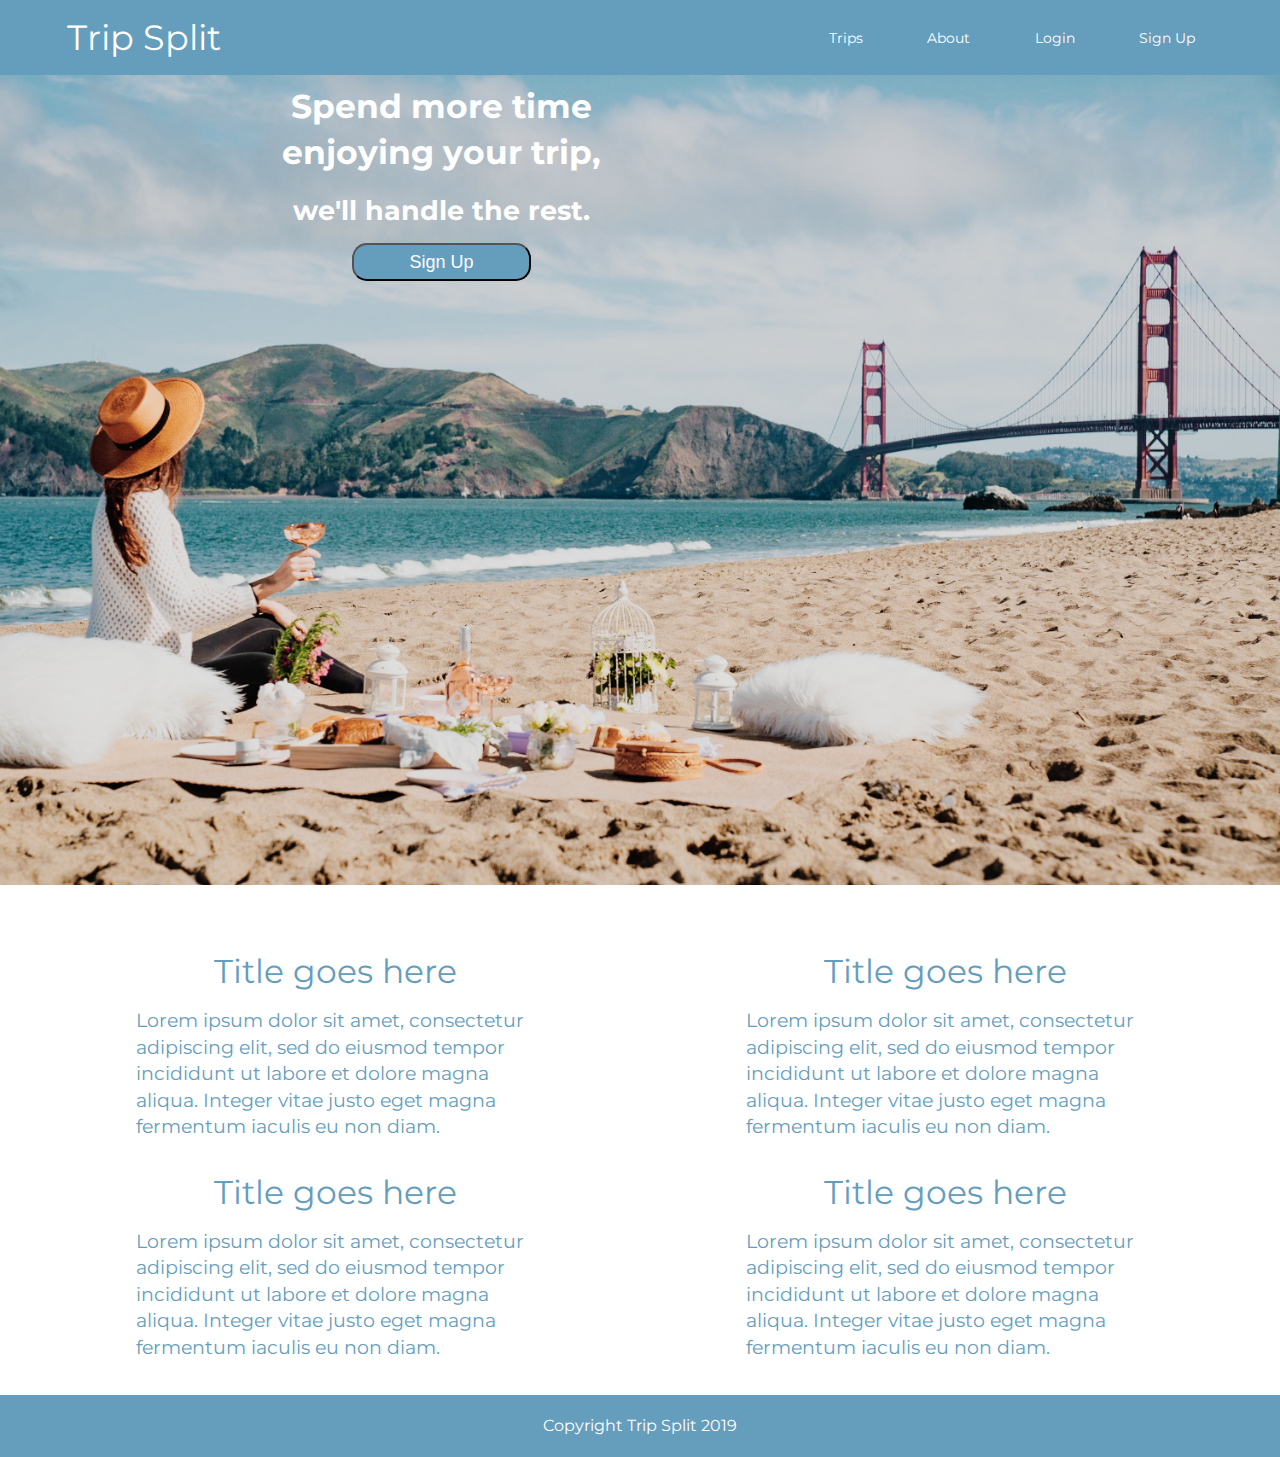
==== index.html @ b4adf9ce "made some mixins we styled the nav added color to the text styled the main content blocks and aligne" ====
<!doctype html>

<html lang="en">
<head>
  <meta charset="utf-8">
  <meta name="viewport" content="width=device-width, initial-scale=1.0">
  <title>Trip Split</title>

<link href="https://fonts.googleapis.com/css?family=Montserrat&display=swap" rel="stylesheet">
<link rel="stylesheet" href="https://cdnjs.cloudflare.com/ajax/libs/font-awesome/4.7.0/css/font-awesome.min.css">
<link rel="stylesheet" href="css/index.css">

</head>

<body>
    <div class= "container-nav">
        <h1>Trip Split</h1>
        <nav>
            <a href="#">Trips</a>
            <a href="#">About</a>
            <a href="#">Login</a>
            <a href="#">Sign Up</a>
        </nav>

    </div> <!----------------end container-nav--------------->

    <div class="container-home">

        <div class="intro">
            <p class="first-text">Spend more time enjoying your trip, </p>

            <p class="second-text">we'll handle the rest. </p>

            <button class="button">Sign Up</button>
        </div> <!-------------------end intro------------------>


    </div> <!--this closes container-home-->

    <div class="main-content">

        <section class="top-middle-section">
            <div class="text-content">
                <h2>Title goes here</h2>
                <p>Lorem ipsum dolor sit amet, consectetur adipiscing elit, sed do eiusmod tempor incididunt ut labore et dolore magna aliqua. Integer vitae justo eget magna fermentum iaculis eu non diam. </p>
            </div>

            <div class="text-content">
                <h2>Title goes here</h2>
                <p>Lorem ipsum dolor sit amet, consectetur adipiscing elit, sed do eiusmod tempor incididunt ut labore et dolore magna aliqua. Integer vitae justo eget magna fermentum iaculis eu non diam. </p>
            </div>
        </section> <!---------end top-middle-section---------->

        <section class="bottom-middle-section">
            <div class="text-content">
                <h2>Title goes here</h2>
                <p>Lorem ipsum dolor sit amet, consectetur adipiscing elit, sed do eiusmod tempor incididunt ut labore et dolore magna aliqua. Integer vitae justo eget magna fermentum iaculis eu non diam. </p>
            </div>

            <div class="text-content">
                <h2>Title goes here</h2>
                <p>Lorem ipsum dolor sit amet, consectetur adipiscing elit, sed do eiusmod tempor incididunt ut labore et dolore magna aliqua. Integer vitae justo eget magna fermentum iaculis eu non diam. </p>
            </div>
        </section> <!-----------end bottom-middle-section------->


    </div> <!----------------end main-content------------------>

    <footer>
        <p>Copyright Trip Split 2019</p>
    </footer>
</body>
---- css/index.css ----
/* http://meyerweb.com/eric/tools/css/reset/ 
   v2.0 | 20110126
   License: none (public domain)
*/
html,
body,
div,
span,
applet,
object,
iframe,
h1,
h2,
h3,
h4,
h5,
h6,
p,
blockquote,
pre,
a,
abbr,
acronym,
address,
big,
cite,
code,
del,
dfn,
em,
img,
ins,
kbd,
q,
s,
samp,
small,
strike,
strong,
sub,
sup,
tt,
var,
b,
u,
i,
center,
dl,
dt,
dd,
ol,
ul,
li,
fieldset,
form,
label,
legend,
table,
caption,
tbody,
tfoot,
thead,
tr,
th,
td,
article,
aside,
canvas,
details,
embed,
figure,
figcaption,
footer,
header,
hgroup,
menu,
nav,
output,
ruby,
section,
summary,
time,
mark,
audio,
video {
  margin: 0;
  padding: 0;
  border: 0;
  font-size: 100%;
  font: inherit;
  vertical-align: baseline;
}
/* HTML5 display-role reset for older browsers */
article,
aside,
details,
figcaption,
figure,
footer,
header,
hgroup,
menu,
nav,
section {
  display: block;
}
body {
  line-height: 1;
}
ol,
ul {
  list-style: none;
}
blockquote,
q {
  quotes: none;
}
blockquote:before,
blockquote:after,
q:before,
q:after {
  content: '';
  content: none;
}
table {
  border-collapse: collapse;
  border-spacing: 0;
}
* {
  box-sizing: border-box;
}
html {
  font-size: 62.5%;
}
html,
body {
  font-family: 'Montserrat', sans-serif;
}
h1,
h2,
h3,
h4,
h5 {
  font-family: 'Montserrat', sans-serif;
}
h1 {
  font-size: 3.5rem;
}
h2 {
  font-size: 3.2rem;
}
h3 {
  font-size: 2.8rem;
}
p {
  font-size: 1.6rem;
  line-height: 1.4;
}
.container {
  max-width: 800px;
  width: 100%;
  margin: 0 auto;
}
.container-nav {
  background-color: #659DBD;
  padding: 20px;
  display: flex;
  justify-content: space-between;
  align-content: center;
}
.container-nav h1 {
  color: white;
  width: 20%;
  margin: 0;
  text-align: center;
}
.container-nav nav {
  width: 40%;
  display: flex;
  align-items: center;
  justify-content: space-evenly;
}
.container-nav nav a {
  color: white;
  text-decoration: none;
  font-size: 1.4rem;
}
.container-home {
  background-image: url("../img/head-img.jpg");
  background-size: 100%;
  background-position: center;
  background-repeat: no-repeat;
  height: 90vh;
}
.container-home .intro {
  width: 35%;
  margin-left: 17%;
  display: flex;
  flex-direction: column;
  align-items: center;
  justify-content: center;
}
.container-home .intro .first-text {
  padding-top: 1.7%;
  font-weight: bold;
  color: white;
  text-align: center;
  font-size: 3.3rem;
}
.container-home .intro .second-text {
  padding-top: 1.7%;
  font-weight: bold;
  color: white;
  text-align: center;
  margin-top: 2%;
  font-size: 2.7rem;
}
.container-home .intro .button {
  background-color: #659DBD;
  color: white;
  height: 12%;
  width: 40%;
  border-radius: 15px;
  font-size: 1.8rem;
  margin-top: 3%;
  padding: 1.5%;
}
.container-home .intro .button:hover {
  background-color: white;
  color: #659DBD;
}
.main-content {
  display: flex;
  padding: 10px;
  margin: 20px;
  height: 470px;
}
.main-content .text-content {
  height: 49%;
  margin: 0 auto;
  padding: 20px;
  align-items: center;
  justify-content: space-evenly;
}
.main-content h2 {
  display: flex;
  justify-content: center;
  padding: 20px;
  color: #659DBD;
  font-size: 3.3rem;
}
.main-content p {
  color: #659DBD;
  width: 70%;
  margin: 0 auto;
  font-size: 1.9rem;
}
footer {
  display: flex;
  justify-content: center;
  padding: 20px;
  background-color: #659DBD;
}
footer p {
  color: white;
}
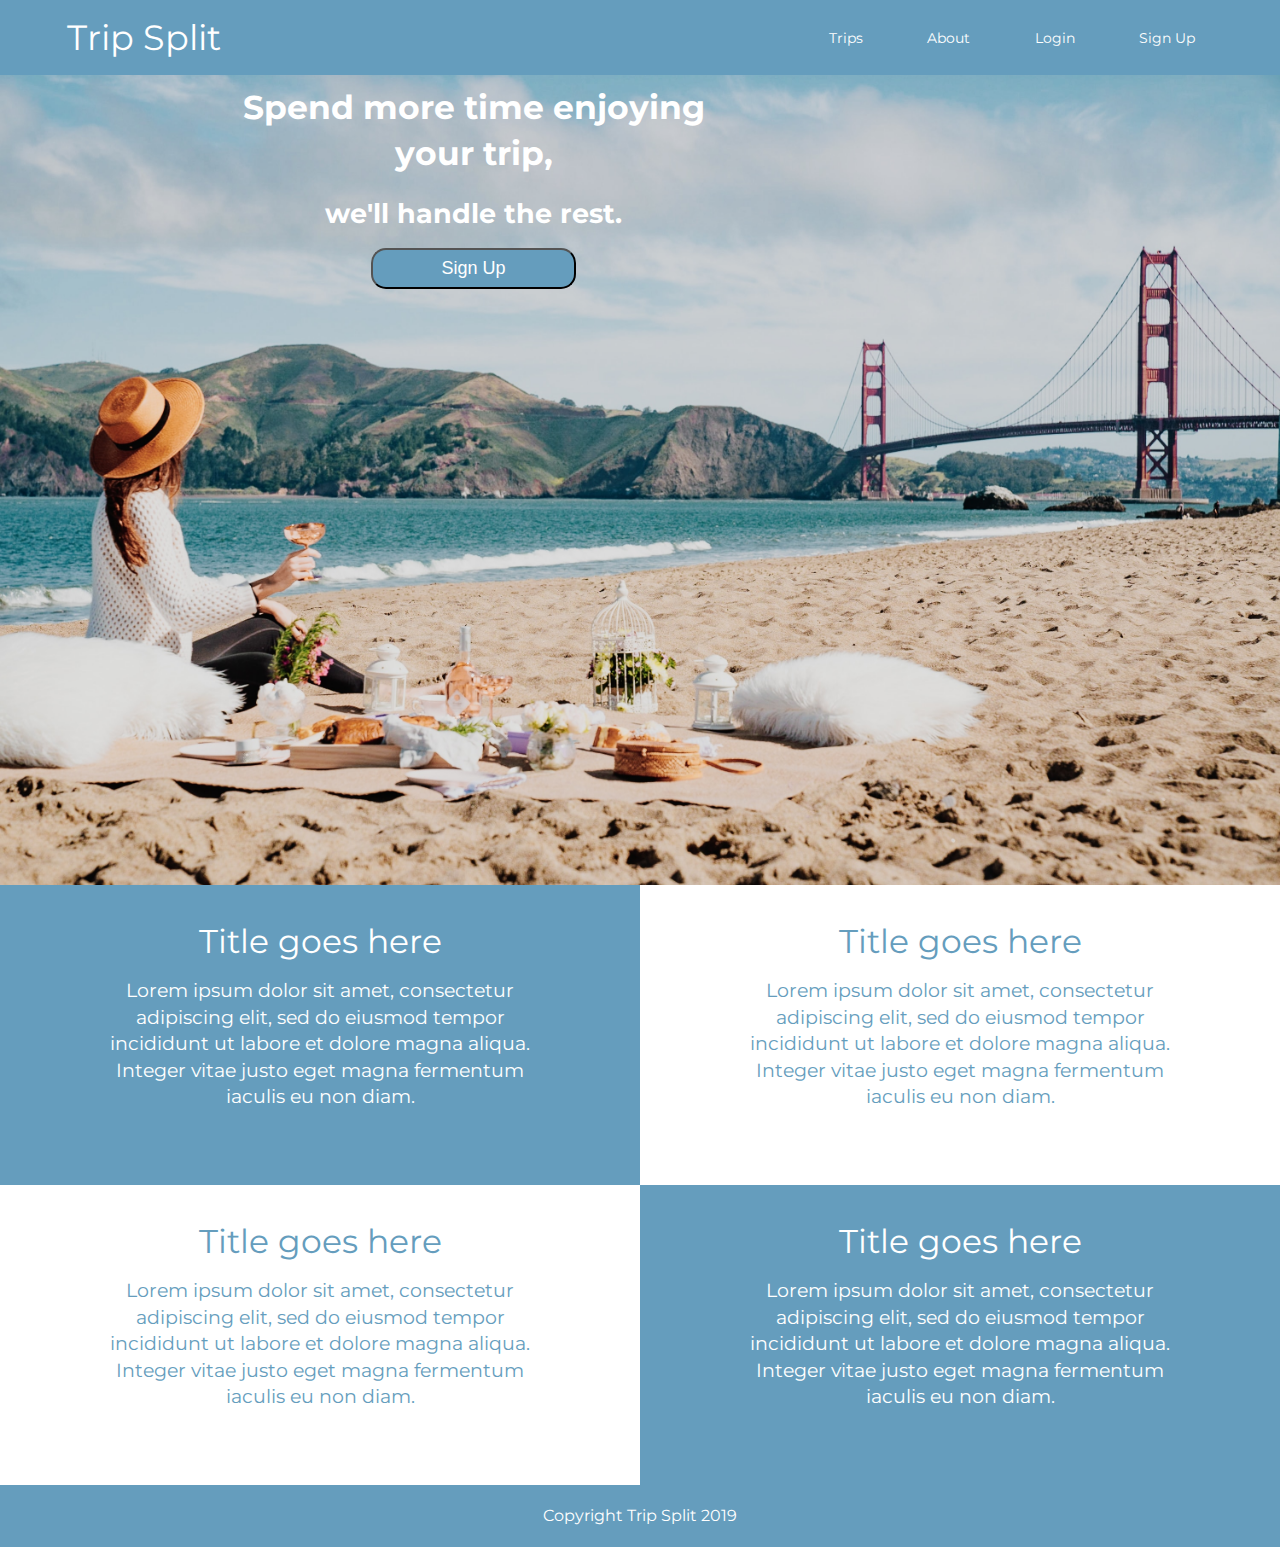
==== commit f0c3d7f1: "made media queries for the top sections and created a variable to do so" ====
--- a/index.html
+++ b/index.html
@@ -7,7 +7,7 @@
   <title>Trip Split</title>
 
 <link href="https://fonts.googleapis.com/css?family=Montserrat&display=swap" rel="stylesheet">
-<link rel="stylesheet" href="https://cdnjs.cloudflare.com/ajax/libs/font-awesome/4.7.0/css/font-awesome.min.css">
+<link rel="stylesheet" href="https://use.fontawesome.com/releases/v5.11.2/css/all.css" integrity="sha384-KA6wR/X5RY4zFAHpv/CnoG2UW1uogYfdnP67Uv7eULvTveboZJg0qUpmJZb5VqzN" crossorigin="anonymous">
 <link rel="stylesheet" href="css/index.css">
 
 </head>
--- a/css/index.css
+++ b/css/index.css
@@ -168,22 +168,51 @@
   justify-content: space-between;
   align-content: center;
 }
+@media (max-width: 800px) {
+  .container-nav {
+    flex-direction: column;
+    justify-content: center;
+    width: 100%;
+  }
+}
 .container-nav h1 {
   color: white;
   width: 20%;
   margin: 0;
   text-align: center;
 }
+@media (max-width: 800px) {
+  .container-nav h1 {
+    align-content: center;
+    justify-content: center;
+    width: 100%;
+  }
+}
 .container-nav nav {
   width: 40%;
   display: flex;
   align-items: center;
   justify-content: space-evenly;
 }
+@media (max-width: 800px) {
+  .container-nav nav {
+    flex-direction: row;
+    align-items: center;
+    justify-content: space-evenly;
+    width: 100%;
+  }
+}
 .container-nav nav a {
   color: white;
   text-decoration: none;
   font-size: 1.4rem;
+}
+@media (max-width: 800px) {
+  .container-nav nav a {
+    flex-direction: row;
+    height: 50px;
+    padding-top: 20px;
+  }
 }
 .container-home {
   background-image: url("../img/head-img.jpg");
@@ -192,14 +221,25 @@
   background-repeat: no-repeat;
   height: 90vh;
 }
+@media (max-width: 800px) {
+  .container-home {
+    height: 50vh;
+  }
+}
 .container-home .intro {
-  width: 35%;
+  width: 40%;
   margin-left: 17%;
   display: flex;
   flex-direction: column;
   align-items: center;
   justify-content: center;
 }
+@media (max-width: 800px) {
+  .container-home .intro {
+    margin: 0 auto;
+    width: 75%;
+  }
+}
 .container-home .intro .first-text {
   padding-top: 1.7%;
   font-weight: bold;
@@ -207,6 +247,11 @@
   text-align: center;
   font-size: 3.3rem;
 }
+@media (max-width: 800px) {
+  .container-home .intro .first-text {
+    font-size: 2rem;
+  }
+}
 .container-home .intro .second-text {
   padding-top: 1.7%;
   font-weight: bold;
@@ -214,6 +259,11 @@
   text-align: center;
   margin-top: 2%;
   font-size: 2.7rem;
+}
+@media (max-width: 800px) {
+  .container-home .intro .second-text {
+    font-size: 1.8rem;
+  }
 }
 .container-home .intro .button {
   background-color: #659DBD;
@@ -229,14 +279,25 @@
   background-color: white;
   color: #659DBD;
 }
+@media (max-width: 800px) {
+  .container-home .intro .button {
+    width: 25%;
+    font-size: 1.4rem;
+  }
+}
 .main-content {
   display: flex;
-  padding: 10px;
-  margin: 20px;
-  height: 470px;
+  height: 600px;
+}
+@media (max-width: 800px) {
+  .main-content {
+    height: auto;
+    flex-direction: column;
+    width: 100%;
+  }
 }
 .main-content .text-content {
-  height: 49%;
+  height: 50%;
   margin: 0 auto;
   padding: 20px;
   align-items: center;
@@ -254,6 +315,31 @@
   width: 70%;
   margin: 0 auto;
   font-size: 1.9rem;
+  text-align: center;
+}
+.top-middle-section .text-content:first-child {
+  background-color: #659DBD;
+}
+.top-middle-section .text-content:first-child h2 {
+  color: white;
+}
+.top-middle-section .text-content:first-child p {
+  color: white;
+}
+@media (max-width: 800px) {
+  .bottom-middle-section {
+    display: flex;
+    flex-direction: column-reverse;
+  }
+}
+.bottom-middle-section .text-content:last-child {
+  background-color: #659DBD;
+}
+.bottom-middle-section .text-content:last-child h2 {
+  color: white;
+}
+.bottom-middle-section .text-content:last-child p {
+  color: white;
 }
 footer {
   display: flex;
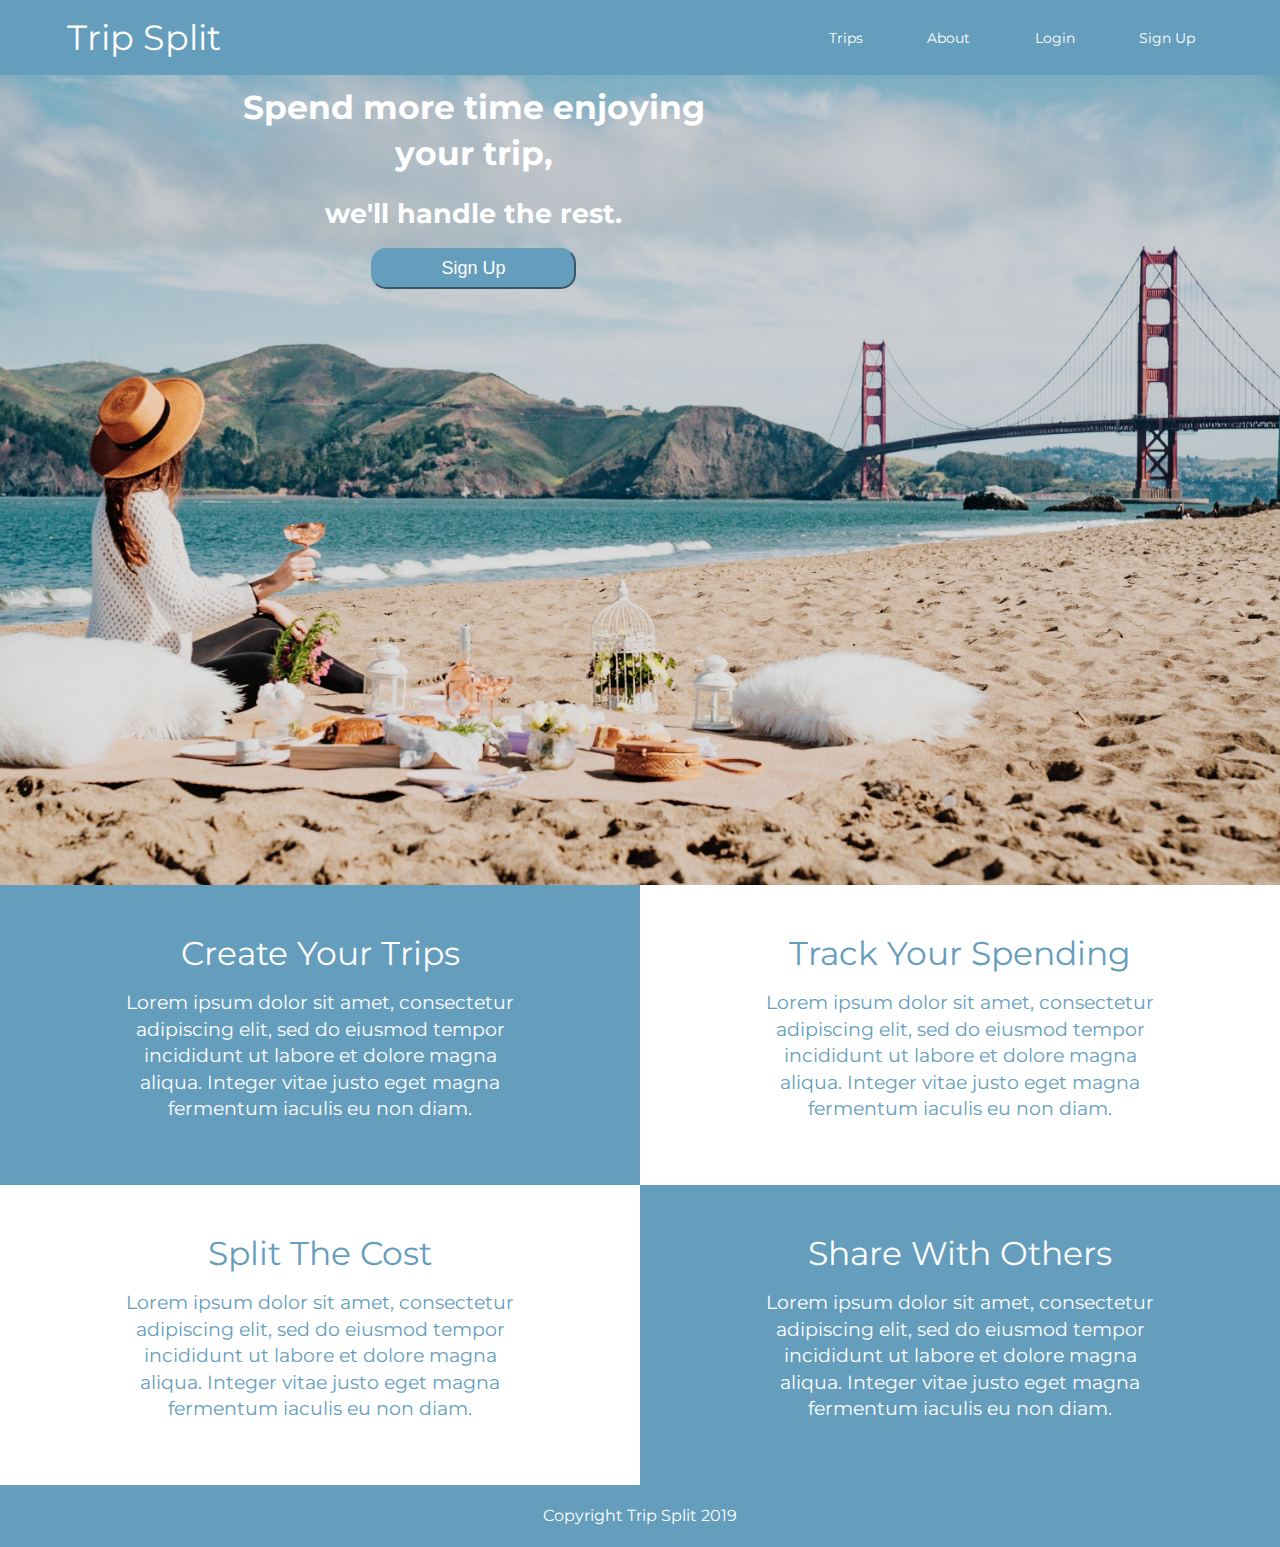
==== commit d32b13f7: "added icons to the four bottom sections and styled them to a new color" ====
--- a/index.html
+++ b/index.html
@@ -41,24 +41,28 @@
 
         <section class="top-middle-section">
             <div class="text-content">
-                <h2>Title goes here</h2>
+                <i class="fas fa-plane-departure fa-3x" style="color: #DEB887"></i>
+                <h2>Create Your Trips</h2>
                 <p>Lorem ipsum dolor sit amet, consectetur adipiscing elit, sed do eiusmod tempor incididunt ut labore et dolore magna aliqua. Integer vitae justo eget magna fermentum iaculis eu non diam. </p>
             </div>
 
             <div class="text-content">
-                <h2>Title goes here</h2>
+                <i class="fas fa-calculator fa-3x" style="color: #DEB887"></i>
+                <h2>Split The Cost</h2>
                 <p>Lorem ipsum dolor sit amet, consectetur adipiscing elit, sed do eiusmod tempor incididunt ut labore et dolore magna aliqua. Integer vitae justo eget magna fermentum iaculis eu non diam. </p>
             </div>
         </section> <!---------end top-middle-section---------->
 
         <section class="bottom-middle-section">
             <div class="text-content">
-                <h2>Title goes here</h2>
+                <i class="fas fa-search-dollar fa-3x" style="color: #DEB887"></i>
+                <h2>Track Your Spending</h2>
                 <p>Lorem ipsum dolor sit amet, consectetur adipiscing elit, sed do eiusmod tempor incididunt ut labore et dolore magna aliqua. Integer vitae justo eget magna fermentum iaculis eu non diam. </p>
             </div>
 
             <div class="text-content">
-                <h2>Title goes here</h2>
+                <i class="fas fa-users fa-3x" style="color: #DEB887"></i>
+                <h2>Share With Others</h2>
                 <p>Lorem ipsum dolor sit amet, consectetur adipiscing elit, sed do eiusmod tempor incididunt ut labore et dolore magna aliqua. Integer vitae justo eget magna fermentum iaculis eu non diam. </p>
             </div>
         </section> <!-----------end bottom-middle-section------->
--- a/css/index.css
+++ b/css/index.css
@@ -271,12 +271,14 @@
   height: 12%;
   width: 40%;
   border-radius: 15px;
+  border-color: #659DBD;
   font-size: 1.8rem;
   margin-top: 3%;
   padding: 1.5%;
 }
 .container-home .intro .button:hover {
   background-color: white;
+  border-color: white;
   color: #659DBD;
 }
 @media (max-width: 800px) {
@@ -284,6 +286,11 @@
     width: 25%;
     font-size: 1.4rem;
   }
+}
+.fas {
+  margin: 0 auto;
+  display: flex;
+  justify-content: center;
 }
 .main-content {
   display: flex;
@@ -299,7 +306,7 @@
 .main-content .text-content {
   height: 50%;
   margin: 0 auto;
-  padding: 20px;
+  padding: 5%;
   align-items: center;
   justify-content: space-evenly;
 }
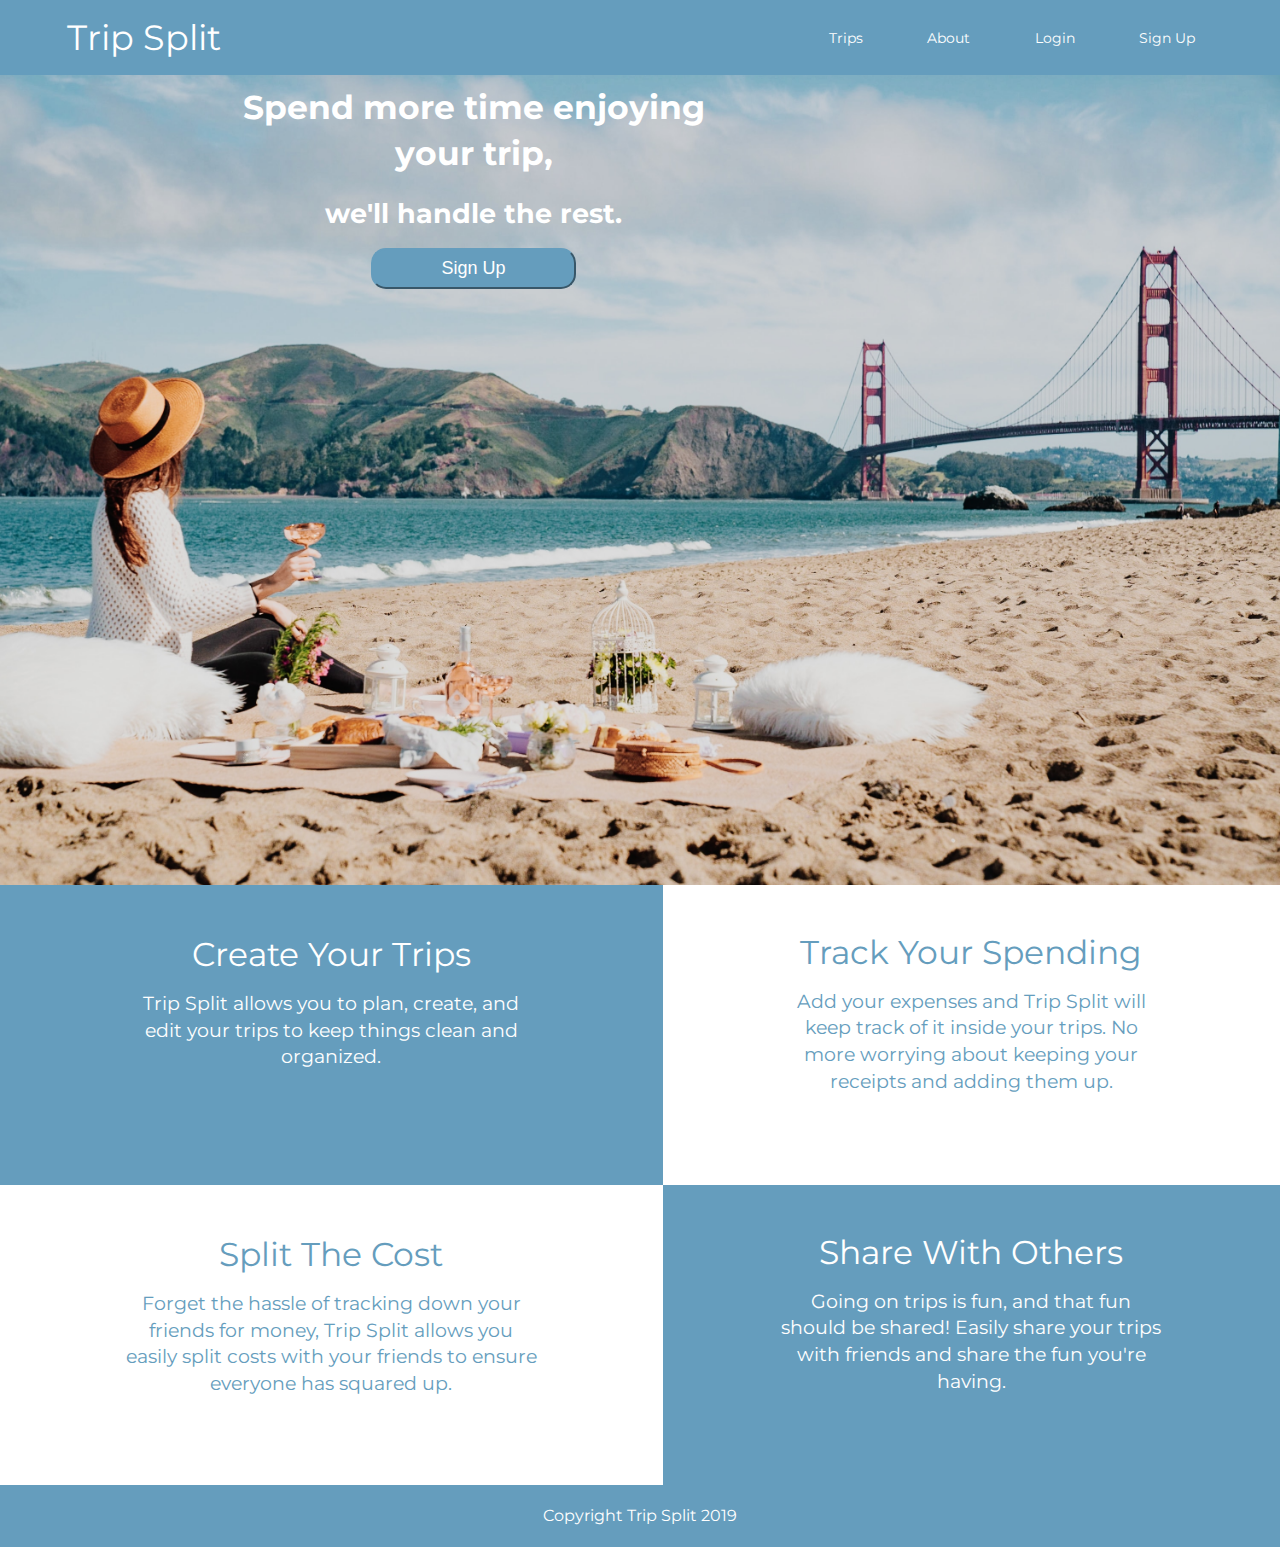
==== commit 0d103a21: "replaced placeholder text with real text for the marketing page" ====
--- a/index.html
+++ b/index.html
@@ -14,10 +14,10 @@
 
 <body>
     <div class= "container-nav">
-        <h1>Trip Split</h1>
+        <h1><a href="index.html" class="home-link">Trip Split</a></h1>
         <nav>
             <a href="#">Trips</a>
-            <a href="#">About</a>
+            <a href="about.html">About</a>
             <a href="#">Login</a>
             <a href="#">Sign Up</a>
         </nav>
@@ -43,13 +43,13 @@
             <div class="text-content">
                 <i class="fas fa-plane-departure fa-3x" style="color: #DEB887"></i>
                 <h2>Create Your Trips</h2>
-                <p>Lorem ipsum dolor sit amet, consectetur adipiscing elit, sed do eiusmod tempor incididunt ut labore et dolore magna aliqua. Integer vitae justo eget magna fermentum iaculis eu non diam. </p>
+                <p>Trip Split allows you to plan, create, and edit your trips to keep things clean and organized.</p>
             </div>
 
             <div class="text-content">
                 <i class="fas fa-calculator fa-3x" style="color: #DEB887"></i>
                 <h2>Split The Cost</h2>
-                <p>Lorem ipsum dolor sit amet, consectetur adipiscing elit, sed do eiusmod tempor incididunt ut labore et dolore magna aliqua. Integer vitae justo eget magna fermentum iaculis eu non diam. </p>
+                <p>Forget the hassle of tracking down your friends for money, Trip Split allows you easily split costs with your friends to ensure everyone has squared up.</p>
             </div>
         </section> <!---------end top-middle-section---------->
 
@@ -57,13 +57,13 @@
             <div class="text-content">
                 <i class="fas fa-search-dollar fa-3x" style="color: #DEB887"></i>
                 <h2>Track Your Spending</h2>
-                <p>Lorem ipsum dolor sit amet, consectetur adipiscing elit, sed do eiusmod tempor incididunt ut labore et dolore magna aliqua. Integer vitae justo eget magna fermentum iaculis eu non diam. </p>
+                <p>Add your expenses and Trip Split will keep track of it inside your trips. No more worrying about keeping your receipts and adding them up.</p>
             </div>
 
             <div class="text-content">
                 <i class="fas fa-users fa-3x" style="color: #DEB887"></i>
                 <h2>Share With Others</h2>
-                <p>Lorem ipsum dolor sit amet, consectetur adipiscing elit, sed do eiusmod tempor incididunt ut labore et dolore magna aliqua. Integer vitae justo eget magna fermentum iaculis eu non diam. </p>
+                <p>Going on trips is fun, and that fun should be shared! Easily share your trips with friends and share the fun you're having.</p>
             </div>
         </section> <!-----------end bottom-middle-section------->
 
--- a/css/index.css
+++ b/css/index.css
@@ -188,6 +188,14 @@
     width: 100%;
   }
 }
+.container-nav h1 .home-link {
+  text-decoration: none;
+  color: white;
+}
+.container-nav h1 a {
+  text-decoration: none;
+  color: white;
+}
 .container-nav nav {
   width: 40%;
   display: flex;
@@ -357,3 +365,70 @@
 footer p {
   color: white;
 }
+.about-intro {
+  margin: 4% auto;
+}
+.about-intro h2 {
+  padding: 2%;
+  color: #659DBD;
+  display: flex;
+  justify-content: center;
+}
+.about-content {
+  display: flex;
+  flex-flow: row wrap;
+  justify-content: center;
+}
+@media (max-width: 800px) {
+  .about-content {
+    display: flex;
+    flex-direction: column-reverse;
+  }
+}
+.about-content .about-text {
+  width: 33.33%;
+  height: 40vh;
+  display: flex;
+  flex-direction: column;
+  align-items: center;
+  justify-content: center;
+  justify-content: flex-start;
+  justify-content: space-evenly;
+}
+@media (max-width: 800px) {
+  .about-content .about-text {
+    width: 100%;
+  }
+}
+.about-content .about-text h3 {
+  text-align: center;
+  padding: 2%;
+}
+.about-content .about-text p {
+  text-align: center;
+  max-width: 90%;
+  padding: 2%;
+}
+.about-content .odd {
+  background-color: white;
+  color: #659DBD;
+}
+.about-content .even {
+  background-color: #659DBD;
+  color: white;
+}
+button {
+  background-color: #DEB887;
+  border-radius: 15px;
+  width: 20%;
+  height: 10%;
+  font-size: 1.6rem;
+}
+button .button-odd {
+  color: #659DBD;
+  text-decoration: none;
+}
+button .button-even {
+  color: white;
+  text-decoration: none;
+}
